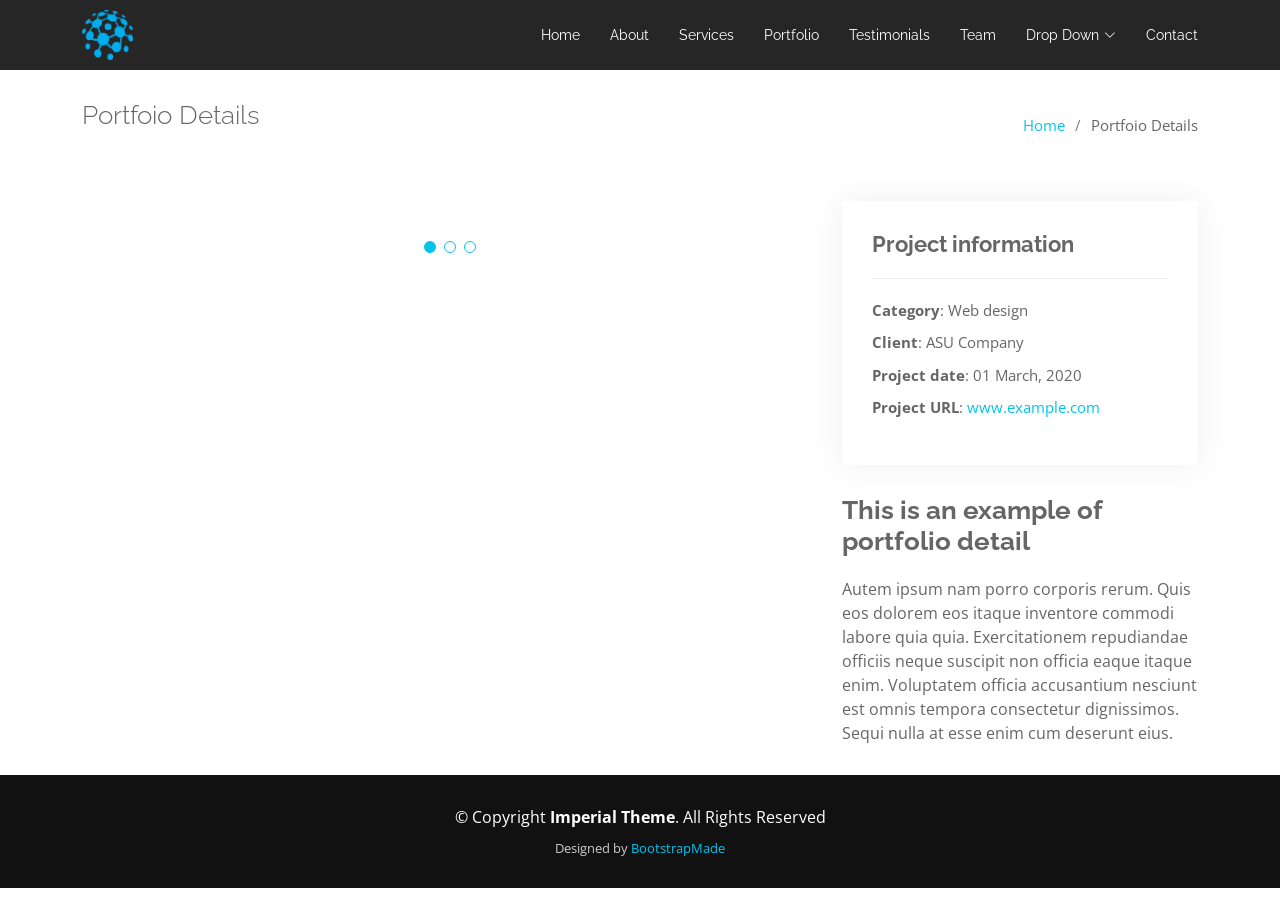
==== ASME.html @ 1d638ccb "half" ====
<!DOCTYPE html>
<html lang="en">

<head>
  <meta charset="utf-8">
  <meta content="width=device-width, initial-scale=1.0" name="viewport">

  <title>Portfolio Details - Imperial Bootstrap Template</title>
  <meta content="" name="description">
  <meta content="" name="keywords">

  <!-- Facebook Opengraph integration: https://developers.facebook.com/docs/sharing/opengraph -->
  <meta property="og:title" content="">
  <meta property="og:image" content="">
  <meta property="og:url" content="">
  <meta property="og:site_name" content="">
  <meta property="og:description" content="">

  <!-- Twitter Cards integration: https://dev.twitter.com/cards/  -->
  <meta name="twitter:card" content="summary">
  <meta name="twitter:site" content="">
  <meta name="twitter:title" content="">
  <meta name="twitter:description" content="">
  <meta name="twitter:image" content="">

  <!-- Favicons -->
  <link href="assets/img/favicon.png" rel="icon">
  <link href="assets/img/apple-touch-icon.png" rel="apple-touch-icon">

  <!-- Google Fonts -->
  <link href="https://fonts.googleapis.com/css?family=Open+Sans:300,300i,400,400i,700,700i|Raleway:300,400,500,700,800" rel="stylesheet">

  <!-- Vendor CSS Files -->
  <link href="assets/vendor/aos/aos.css" rel="stylesheet">
  <link href="assets/vendor/bootstrap/css/bootstrap.min.css" rel="stylesheet">
  <link href="assets/vendor/bootstrap-icons/bootstrap-icons.css" rel="stylesheet">
  <link href="assets/vendor/glightbox/css/glightbox.min.css" rel="stylesheet">
  <link href="assets/vendor/swiper/swiper-bundle.min.css" rel="stylesheet">

  <!-- Template Main CSS File -->
  <link href="assets/css/style.css" rel="stylesheet">

  <!-- =======================================================
  * Template Name: Imperial - v5.10.0
  * Template URL: https://bootstrapmade.com/imperial-free-onepage-bootstrap-theme/
  * Author: BootstrapMade.com
  * License: https://bootstrapmade.com/license/
  ======================================================== -->
</head>

<body>

  <!-- ======= Header ======= -->
  <header id="header" class="d-flex align-items-center">
    <div class="container d-flex align-items-center justify-content-between">

      <a href="index.html" class="logo mr-auto"><img src="assets/img/logo.png" alt=""></a>
      <!-- Uncomment below if you prefer to use a text logo -->
      <!-- <h1 class="logo mr-auto"><a href="index.html">Imperial</a></h1> -->

      <nav id="navbar" class="navbar">
        <ul>
          <li><a class="nav-link scrollto " href="#hero">Home</a></li>
          <li><a class="nav-link scrollto" href="#about">About</a></li>
          <li><a class="nav-link scrollto" href="#services">Services</a></li>
          <li><a class="nav-link scrollto " href="#portfolio">Portfolio</a></li>
          <li><a class="nav-link scrollto" href="#testimonials">Testimonials</a></li>
          <li><a class="nav-link scrollto" href="#team">Team</a></li>
          <li class="dropdown"><a href="#"><span>Drop Down</span> <i class="bi bi-chevron-down"></i></a>
            <ul>
              <li><a href="#">Drop Down 1</a></li>
              <li class="dropdown"><a href="#"><span>Deep Drop Down</span> <i class="bi bi-chevron-right"></i></a>
                <ul>
                  <li><a href="#">Deep Drop Down 1</a></li>
                  <li><a href="#">Deep Drop Down 2</a></li>
                  <li><a href="#">Deep Drop Down 3</a></li>
                  <li><a href="#">Deep Drop Down 4</a></li>
                  <li><a href="#">Deep Drop Down 5</a></li>
                </ul>
              </li>
              <li><a href="#">Drop Down 2</a></li>
              <li><a href="#">Drop Down 3</a></li>
              <li><a href="#">Drop Down 4</a></li>
            </ul>
          </li>
          <li><a class="nav-link scrollto" href="#contact">Contact</a></li>
        </ul>
        <i class="bi bi-list mobile-nav-toggle"></i>
      </nav><!-- .navbar -->

    </div>
  </header><!-- End Header -->

  <main id="main">

    <!-- ======= Breadcrumbs ======= -->
    <section id="breadcrumbs" class="breadcrumbs">
      <div class="container">

        <div class="d-flex justify-content-between align-items-center">
          <h2>Portfoio Details</h2>
          <ol>
            <li><a href="index.html">Home</a></li>
            <li>Portfoio Details</li>
          </ol>
        </div>

      </div>
    </section><!-- End Breadcrumbs -->

    <!-- ======= Portfolio Details Section ======= -->
    <section id="portfolio-details" class="portfolio-details">
      <div class="container">

        <div class="row gy-4">

          <div class="col-lg-8">
            <div class="portfolio-details-slider swiper">
              <div class="swiper-wrapper align-items-center">

                <div class="swiper-slide">
                  <img src="assets/img/portfolio/portfolio-details-1.jpg" alt="">
                </div>

                <div class="swiper-slide">
                  <img src="assets/img/portfolio/portfolio-details-2.jpg" alt="">
                </div>

                <div class="swiper-slide">
                  <img src="assets/img/portfolio/portfolio-details-3.jpg" alt="">
                </div>

              </div>
              <div class="swiper-pagination"></div>
            </div>
          </div>

          <div class="col-lg-4">
            <div class="portfolio-info">
              <h3>Project information</h3>
              <ul>
                <li><strong>Category</strong>: Web design</li>
                <li><strong>Client</strong>: ASU Company</li>
                <li><strong>Project date</strong>: 01 March, 2020</li>
                <li><strong>Project URL</strong>: <a href="#">www.example.com</a></li>
              </ul>
            </div>
            <div class="portfolio-description">
              <h2>This is an example of portfolio detail</h2>
              <p>
                Autem ipsum nam porro corporis rerum. Quis eos dolorem eos itaque inventore commodi labore quia quia. Exercitationem repudiandae officiis neque suscipit non officia eaque itaque enim. Voluptatem officia accusantium nesciunt est omnis tempora consectetur dignissimos. Sequi nulla at esse enim cum deserunt eius.
              </p>
            </div>
          </div>

        </div>

      </div>
    </section><!-- End Portfolio Details Section -->

  </main><!-- End #main -->

  <!-- ======= Footer ======= -->
  <footer id="footer">
    <div class="container">
      <div class="row">
        <div class="col-md-12">
          <div class="copyright">
            &copy; Copyright <strong>Imperial Theme</strong>. All Rights Reserved
          </div>
          <div class="credits">
            <!--
            All the links in the footer should remain intact.
            You can delete the links only if you purchased the pro version.
            Licensing information: https://bootstrapmade.com/license/
            Purchase the pro version with working PHP/AJAX contact form: https://bootstrapmade.com/buy/?theme=Imperial
          -->
            Designed by <a href="https://bootstrapmade.com/">BootstrapMade</a>
          </div>
        </div>
      </div>
    </div>
  </footer><!-- End Footer -->

  <div id="preloader"></div>
  <a href="#" class="back-to-top d-flex align-items-center justify-content-center"><i class="bi bi-arrow-up-short"></i></a>

  <!-- Vendor JS Files -->
  <script src="assets/vendor/aos/aos.js"></script>
  <script src="assets/vendor/bootstrap/js/bootstrap.bundle.min.js"></script>
  <script src="assets/vendor/glightbox/js/glightbox.min.js"></script>
  <script src="assets/vendor/isotope-layout/isotope.pkgd.min.js"></script>
  <script src="assets/vendor/swiper/swiper-bundle.min.js"></script>
  <script src="assets/vendor/typed.js/typed.min.js"></script>
  <script src="assets/vendor/php-email-form/validate.js"></script>

  <!-- Template Main JS File -->
  <script src="assets/js/main.js"></script>

</body>

</html>
---- assets/css/style.css ----
/**
* Template Name: Imperial - v5.10.0
* Template URL: https://bootstrapmade.com/imperial-free-onepage-bootstrap-theme/
* Author: BootstrapMade.com
* License: https://bootstrapmade.com/license/
*/

/*--------------------------------------------------------------
# General
--------------------------------------------------------------*/
body {
  background: #fff;
  color: #666666;
  font-family: "Open Sans", sans-serif;
}

.button {
  background-color: #1ba0de;
  border: none;
  color: rgb(0, 0, 0);
  padding: 20px;
  text-align: center;
  text-decoration: none;
  display: inline-block;
  font-size: 16px;
  margin: 4px 2px;
}

.button1 {border-radius: 50px;}

a {
  text-decoration: none;
  color: #03C4EB;
  transition: 0.5s;
}

a:hover,
a:active,
a:focus {
  color: #ffffff;
  outline: none;
  text-decoration: none;
}

p {
  padding: 0;
  margin: 0 0 30px 0;
}

h1,
h2,
h3,
h4,
h5,
h6 {
  font-family: "Raleway", sans-serif;
  font-weight: 400;
  margin: 0 0 20px 0;
  padding: 0;
}

/* Prelaoder */
#preloader {
  position: fixed;
  left: 0;
  top: 0;
  z-index: 999;
  width: 100%;
  height: 100%;
  overflow: visible;
  background: #fff url("../img/preloader.svg") no-repeat center center;
}

/*--------------------------------------------------------------
# Back to top button
--------------------------------------------------------------*/
.back-to-top {
  position: fixed;
  visibility: hidden;
  opacity: 0;
  right: 15px;
  bottom: 15px;
  z-index: 996;
  background: #03C4EB;
  width: 40px;
  height: 40px;
  border-radius: 4px;
  transition: all 0.4s;
}

.back-to-top i {
  font-size: 28px;
  color: #fff;
  line-height: 0;
}

.back-to-top:hover {
  background: #1bd6fc;
  color: #fff;
}

.back-to-top.active {
  visibility: visible;
  opacity: 1;
}

/*--------------------------------------------------------------
# Welcome
--------------------------------------------------------------*/
#hero {
  display: table;
  width: 100%;
  height: 100vh;
  background: url(../img/hero-bg.jpg) top center;
  background-size: cover;
}

@media (min-width: 1024px) {
  #hero {
    background-attachment: fixed;
  }
}

#hero .hero-logo {
  margin: 20px;
}

#hero .hero-logo img {
  max-width: 100%;
}

#hero .hero-container {
  background: rgba(0, 0, 0, 0.8);
  display: table-cell;
  margin: 0;
  padding: 0;
  text-align: center;
  vertical-align: middle;
}

#hero h1 {
  margin: 30px 0 10px 0;
  font-weight: 700;
  line-height: 48px;
  text-transform: uppercase;
  color: #fff;
}

@media (max-width: 768px) {
  #hero h1 {
    font-size: 28px;
    line-height: 36px;
  }
}

#hero h2 {
  color: #ccc;
  margin-bottom: 50px;
}

#hero h2 span {
  color: #fff;
  transition: 0.3s;
  border-bottom: 2px solid #03C4EB;
}

@media (max-width: 768px) {
  #hero h2 {
    font-size: 24px;
    line-height: 26px;
    margin-bottom: 30px;
  }

  #hero h2 .rotating {
    display: block;
  }
}

#hero .rotating>.animated {
  display: inline-block;
}

#hero .actions a {
  font-family: "Raleway", sans-serif;
  text-transform: uppercase;
  font-weight: 500;
  font-size: 16px;
  letter-spacing: 1px;
  display: inline-block;
  padding: 8px 20px;
  border-radius: 2px;
  transition: 0.5s;
  margin: 10px;
}

#hero .btn-get-started {
  background: #03C4EB;
  border: 2px solid #03C4EB;
  color: #fff;
}

#hero .btn-get-started:hover {
  background: none;
  border: 2px solid #fff;
  color: #fff;
}

#hero .btn-services {
  border: 2px solid #fff;
  color: #fff;
}

#hero .btn-services:hover {
  background: #03C4EB;
  border: 2px solid #03C4EB;
}

/*--------------------------------------------------------------
# Header
--------------------------------------------------------------*/
#header {
  background: #0d0d0d;
  transition: all 0.5s;
  z-index: 997;
  height: 70px;
}

@media (max-width: 992px) {
  #header {
    height: 60px;
  }
}

#header.fixed-top {
  background: rgba(0, 0, 0, 0.85);
}

#header .logo {
  font-size: 30px;
  margin: 0;
  padding: 0;
  line-height: 1;
  font-weight: 400;
  letter-spacing: 2px;
  text-transform: uppercase;
}

#header .logo a {
  color: #fff;
}

#header .logo img {
  height: 50px;
}

.scrolled-offset {
  margin-top: 70px;
}

@media (max-width: 992px) {
  .scrolled-offset {
    margin-top: 60px;
  }
}

/*--------------------------------------------------------------
# Navigation Menu
--------------------------------------------------------------*/
/**
* Desktop Navigation 
*/
.navbar {
  padding: 0;
}

.navbar ul {
  margin: 0;
  padding: 0;
  display: flex;
  list-style: none;
  align-items: center;
}

.navbar li {
  position: relative;
}

.navbar a,
.navbar a:focus {
  display: flex;
  align-items: center;
  justify-content: space-between;
  padding: 10px 0 10px 30px;
  font-family: "Raleway", sans-serif;
  font-size: 14px;
  color: #fff;
  white-space: nowrap;
  transition: 0.3s;
}

.navbar a i,
.navbar a:focus i {
  font-size: 12px;
  line-height: 0;
  margin-left: 5px;
}

.navbar a:hover,
.navbar .active,
.navbar .active:focus,
.navbar li:hover>a {
  color: #03C4EB;
}

.navbar .dropdown ul {
  display: block;
  position: absolute;
  left: 14px;
  top: calc(100% + 30px);
  margin: 0;
  padding: 10px 0;
  z-index: 99;
  opacity: 0;
  visibility: hidden;
  background: #fff;
  box-shadow: 0px 0px 30px rgba(127, 137, 161, 0.25);
  transition: 0.3s;
}

.navbar .dropdown ul li {
  min-width: 200px;
}

.navbar .dropdown ul a {
  padding: 10px 20px;
  text-transform: none;
  color: #333333;
}

.navbar .dropdown ul a i {
  font-size: 12px;
}

.navbar .dropdown ul a:hover,
.navbar .dropdown ul .active:hover,
.navbar .dropdown ul li:hover>a {
  color: #03C4EB;
}

.navbar .dropdown:hover>ul {
  opacity: 1;
  top: 100%;
  visibility: visible;
}

.navbar .dropdown .dropdown ul {
  top: 0;
  left: calc(100% - 30px);
  visibility: hidden;
}

.navbar .dropdown .dropdown:hover>ul {
  opacity: 1;
  top: 0;
  left: 100%;
  visibility: visible;
}

@media (max-width: 1366px) {
  .navbar .dropdown .dropdown ul {
    left: -90%;
  }

  .navbar .dropdown .dropdown:hover>ul {
    left: -100%;
  }
}

/**
* Mobile Navigation 
*/
.mobile-nav-toggle {
  color: #fff;
  font-size: 28px;
  cursor: pointer;
  display: none;
  line-height: 0;
  transition: 0.5s;
}

@media (max-width: 991px) {
  .mobile-nav-toggle {
    display: block;
  }

  .navbar ul {
    display: none;
  }
}

.navbar-mobile {
  position: fixed;
  overflow: hidden;
  top: 0;
  right: 0;
  left: 0;
  bottom: 0;
  background: rgba(26, 26, 26, 0.9);
  transition: 0.3s;
  z-index: 999;
}

.navbar-mobile .mobile-nav-toggle {
  position: absolute;
  top: 15px;
  right: 15px;
}

.navbar-mobile ul {
  display: block;
  position: absolute;
  top: 55px;
  right: 15px;
  bottom: 15px;
  left: 15px;
  padding: 10px 0;
  background-color: #fff;
  overflow-y: auto;
  transition: 0.3s;
}

.navbar-mobile a,
.navbar-mobile a:focus {
  padding: 10px 20px;
  font-size: 15px;
  color: #333333;
}

.navbar-mobile a:hover,
.navbar-mobile .active,
.navbar-mobile li:hover>a {
  color: #03C4EB;
}

.navbar-mobile .getstarted,
.navbar-mobile .getstarted:focus {
  margin: 15px;
}

.navbar-mobile .dropdown ul {
  position: static;
  display: none;
  margin: 10px 20px;
  padding: 10px 0;
  z-index: 99;
  opacity: 1;
  visibility: visible;
  background: #fff;
  box-shadow: 0px 0px 30px rgba(127, 137, 161, 0.25);
}

.navbar-mobile .dropdown ul li {
  min-width: 200px;
}

.navbar-mobile .dropdown ul a {
  padding: 10px 20px;
}

.navbar-mobile .dropdown ul a i {
  font-size: 12px;
}

.navbar-mobile .dropdown ul a:hover,
.navbar-mobile .dropdown ul .active:hover,
.navbar-mobile .dropdown ul li:hover>a {
  color: #03C4EB;
}

.navbar-mobile .dropdown>.dropdown-active {
  display: block;
}

/*--------------------------------------------------------------
# Sections
--------------------------------------------------------------*/
/* Sections Common
--------------------------------*/
section {
  overflow: hidden;
}

.section-title {
  font-size: 32px;
  color: rgb(0, 0, 0);
  text-transform: uppercase;
  text-align: center;
  font-weight: 700;
}

.section-description {
  text-align: center;
  margin-bottom: 40px;
}

.section-title-divider {
  width: 50px;
  height: 3px;
  background: #03C4EB;
  margin: 0 auto;
  margin-bottom: 20px;
}

.section-title2 {
  font-size: 32px;
  color: rgb(255, 255, 255);
  text-transform: uppercase;
  text-align: center;
  font-weight: 700;
}

/* Get Started Section
--------------------------------*/
#about {
  background: rgb(0, 0, 0);
  padding: 80px 0;
  color: #fff;
}

#about .about-img {
  overflow: hidden;
}

#about .about-img img {
  max-width: 100%;
}

@media (max-width: 768px) {
  #about .about-img {
    height: auto;
  }

  #about .about-img img {
    margin-left: 0;
    padding-bottom: 30px;
  }
}

#about .about-content {
  background: rgb(0, 0, 0);
}

#about .about-title {
  color: rgb(255, 255, 255);
  font-weight: 700;
  font-size: 28px;
}

#about .about-text {
  line-height: 26px;
  margin-bottom: 15px;
  color: rgb(255, 255, 255);
  background-color: rgb(0, 0, 0);
}

#about .about-text:last-child {
  margin-bottom: 0;
}

#about2 {
  background: rgb(0, 0, 0);
  padding: 80px 0;
}

#about2 .about-img {
  overflow: hidden;
}

#about2 .about-img img {
  max-width: 100%;
}

@media (max-width: 768px) {
  #about .about-img {
    height: auto;
  }

  #about2 .about-img img {
    margin-left: 0;
    padding-bottom: 30px;
  }
}

#about2 .about-content {
  background: rgb(0, 0, 0);
}

#about2 .about-title {
  color: rgb(255, 255, 255);
  font-weight: 700;
  font-size: 28px;
}

#about2 .about-text {
  line-height: 26px;
  margin-bottom: 15px;
  color: rgb(255, 255, 255);
  background-color: rgb(0, 0, 0);
}

#about2 .about-text:last-child {
  margin-bottom: 0;
}

/* Services Section
--------------------------------*/
#services {
  background: linear-gradient(rgba(255, 255, 255, 0.9), rgba(255, 255, 255, 0.9)), url("../img/services-bg.jpg") fixed center center;
  background-size: cover;
  padding: 80px 0 60px 0;
}

#services .service-item {
  margin-bottom: 20px;
}

#services .service-icon {
  float: left;
  background: #03C4EB;
  border-radius: 50%;
  transition: 0.5s;
  border: 1px solid #03C4EB;
  display: inline-flex;
  align-items: center;
  justify-content: center;
  width: 64px;
  height: 64px;
}

#services .service-icon i {
  color: #fff;
  font-size: 24px;
  line-height: 0;
}

#services .service-item:hover .service-icon {
  background: #fff;
}

#services .service-item:hover .service-icon i {
  color: #03C4EB;
}

#services .service-title {
  margin-left: 80px;
  font-weight: 700;
  margin-bottom: 15px;
  text-transform: uppercase;
}

#services .service-title a {
  color: #111;
}

#services .service-description {
  margin-left: 80px;
  line-height: 24px;
}

/* Subscribe Section
--------------------------------*/
#subscribe {
  background: linear-gradient(rgba(0, 0, 0, 0.85), rgba(0, 0, 0, 0.85)), url(../img/subscribe-bg.jpg) fixed center center;
  background-size: cover;
  
  padding: 200px 0;
}

#subscribe .subscribe-title {
  color: #fff;
  font-size: 28px;
  font-weight: 700;
}

#subscribe .subscribe-text {
  color: #fff;
}

#subscribe .subscribe-btn-container {
  text-align: center;
  padding-top: 20px;
}

#subscribe .subscribe-btn {
  font-family: "Raleway", sans-serif;
  text-transform: uppercase;
  font-weight: 500;
  font-size: 16px;
  letter-spacing: 1px;
  display: inline-block;
  padding: 8px 20px;
  border-radius: 2px;
  transition: 0.5s;
  margin: 10px;
  border: 2px solid #fff;
  color: #fff;
}

#subscribe .subscribe-btn:hover {
  background: #03C4EB;
  border: 2px solid #03C4EB;
}

/* Portfolio Section
--------------------------------*/
#portfolio {
  background: #fff;
  padding: 80px 0;
}

#portfolio #portfolio-flters {
  padding: 0;
  margin: 0 auto 35px auto;
  list-style: none;
  text-align: center;
}

#portfolio #portfolio-flters li {
  cursor: pointer;
  display: inline-block;
  padding: 8px 12px;
  font-size: 14px;
  font-weight: 600;
  line-height: 1;
  text-transform: uppercase;
  color: #666666;
  transition: all 0.3s ease-in-out;
}

#portfolio #portfolio-flters li:hover,
#portfolio #portfolio-flters li.filter-active {
  color: #03C4EB;
}

#portfolio #portfolio-flters li:last-child {
  margin-right: 0;
}

#portfolio .portfolio-item {
  margin-bottom: 30px;
}

#portfolio .portfolio-item .portfolio-info {
  opacity: 0;
  position: absolute;
  left: 12px;
  right: 12px;
  bottom: 0;
  z-index: 3;
  transition: all ease-in-out 0.3s;
  background: rgba(255, 255, 255, 0.85);
  padding: 15px;
}

#portfolio .portfolio-item .portfolio-info h4 {
  font-size: 18px;
  color: #fff;
  font-weight: 600;
  color: #333333;
  margin-bottom: 5px;
}

#portfolio .portfolio-item .portfolio-info p {
  color: #666666;
  font-size: 14px;
  margin-bottom: 0;
}

#portfolio .portfolio-item .portfolio-info .preview-link,
#portfolio .portfolio-item .portfolio-info .details-link {
  position: absolute;
  right: 48px;
  font-size: 28px;
  top: calc(50% - 28px);
  color: #4d4d4d;
}

#portfolio .portfolio-item .portfolio-info .preview-link:hover,
#portfolio .portfolio-item .portfolio-info .details-link:hover {
  color: #03C4EB;
}

#portfolio .portfolio-item .portfolio-info .details-link {
  right: 15px;
}

#portfolio .portfolio-item:hover .portfolio-info {
  opacity: 1;
}

/*--------------------------------------------------------------
# Portfolio Details
--------------------------------------------------------------*/
.portfolio-details {
  padding-top: 20px;
}

.portfolio-details .portfolio-details-slider img {
  width: 100%;
}

.portfolio-details .portfolio-details-slider .swiper-pagination {
  margin-top: 20px;
  position: relative;
}

.portfolio-details .portfolio-details-slider .swiper-pagination .swiper-pagination-bullet {
  width: 12px;
  height: 12px;
  background-color: #fff;
  opacity: 1;
  border: 1px solid #03C4EB;
}

.portfolio-details .portfolio-details-slider .swiper-pagination .swiper-pagination-bullet-active {
  background-color: #03C4EB;
}

.portfolio-details .portfolio-info {
  padding: 30px;
  box-shadow: 0px 0 30px rgba(51, 51, 51, 0.08);
}

.portfolio-details .portfolio-info h3 {
  font-size: 22px;
  font-weight: 700;
  margin-bottom: 20px;
  padding-bottom: 20px;
  border-bottom: 1px solid #eee;
}

.portfolio-details .portfolio-info ul {
  list-style: none;
  padding: 0;
  font-size: 15px;
}

.portfolio-details .portfolio-info ul li+li {
  margin-top: 10px;
}

.portfolio-details .portfolio-description {
  padding-top: 30px;
}

.portfolio-details .portfolio-description h2 {
  font-size: 26px;
  font-weight: 700;
  margin-bottom: 20px;
}

.portfolio-details .portfolio-description p {
  padding: 0;
}

/* Testimonials Section
--------------------------------*/
#testimonials {
  background: #f6f6f6;
  padding: 80px 0;
}

#testimonials .profile {
  text-align: center;
}

#testimonials .profile .pic {
  border-radius: 50%;
  border: 6px solid #fff;
  margin-bottom: 15px;
  overflow: hidden;
  height: 260px;
  width: 260px;
}

#testimonials .profile .pic img {
  max-width: 100%;
}

#testimonials .profile h4 {
  font-weight: 700;
  color: #03C4EB;
  margin-bottom: 5px;
}

#testimonials .profile span {
  color: #333333;
}

#testimonials .quote {
  position: relative;
  background: #fff;
  padding: 60px;
  margin-top: 40px;
  font-size: 16px;
  font-style: italic;
  border-radius: 5px;
}

#testimonials .quote b {
  display: inline-block;
  font-size: 22px;
  left: -9px;
  position: relative;
  top: -8px;
}

#testimonials .quote small {
  display: inline-block;
  right: -9px;
  position: relative;
  top: 4px;
}

/* Team Section
--------------------------------*/
#team {
  background: #fff;
  padding: 80px 0 60px 0;
}

#team .member {
  text-align: center;
  margin-bottom: 20px;
}

#team .member .pic {
  margin-bottom: 15px;
  overflow: hidden;
  height: 260px;
}

#team .member .pic img {
  max-width: 100%;
}

#team .member h4 {
  font-weight: 700;
  margin-bottom: 2px;
}

#team .member span {
  font-style: italic;
  display: block;
  font-size: 13px;
}

#team .member .social {
  margin-top: 15px;
}

#team .member .social a {
  color: #b3b3b3;
}

#team .member .social a:hover {
  color: #03C4EB;
}

#team .member .social i {
  font-size: 18px;
  margin: 0 2px;
}

/* Contact Section
--------------------------------*/
#contact {
  background: #f7f7f7;
  padding: 80px 0 120px 0;
}

#contact .info {
  color: #333333;
}

#contact .info i {
  font-size: 32px;
  color: #03C4EB;
  float: left;
  line-height: 0;
}

#contact .info p {
  padding: 0 0 10px 50px;
  line-height: 24px;
}

#contact .php-email-form .error-message {
  display: none;
  color: #fff;
  background: #ed3c0d;
  text-align: left;
  padding: 15px;
  font-weight: 600;
}

#contact .php-email-form .error-message br+br {
  margin-top: 25px;
}

#contact .php-email-form .sent-message {
  display: none;
  color: #fff;
  background: #18d26e;
  text-align: center;
  padding: 15px;
  font-weight: 600;
}

#contact .php-email-form .loading {
  display: none;
  background: #fff;
  text-align: center;
  padding: 15px;
}

#contact .php-email-form .loading:before {
  content: "";
  display: inline-block;
  border-radius: 50%;
  width: 24px;
  height: 24px;
  margin: 0 10px -6px 0;
  border: 3px solid #18d26e;
  border-top-color: #eee;
  -webkit-animation: animate-loading 1s linear infinite;
  animation: animate-loading 1s linear infinite;
}

#contact .php-email-form input,
#contact .php-email-form textarea {
  border-radius: 0;
  box-shadow: none;
}

#contact .php-email-form input::focus,
#contact .php-email-form textarea::focus {
  background-color: #03C4EB;
}

#contact .php-email-form button[type=submit] {
  background: #03C4EB;
  border: 0;
  padding: 10px 24px;
  color: #fff;
  transition: 0.4s;
}

#contact .php-email-form button[type=submit]:hover {
  background: #25d8fc;
}

@-webkit-keyframes animate-loading {
  0% {
    transform: rotate(0deg);
  }

  100% {
    transform: rotate(360deg);
  }
}

@keyframes animate-loading {
  0% {
    transform: rotate(0deg);
  }

  100% {
    transform: rotate(360deg);
  }
}

/*--------------------------------------------------------------
# Breadcrumbs
--------------------------------------------------------------*/
.breadcrumbs {
  padding: 30px 0;
}

.breadcrumbs h2 {
  font-size: 26px;
  font-weight: 300;
}

.breadcrumbs ol {
  display: flex;
  flex-wrap: wrap;
  list-style: none;
  padding: 0;
  margin: 0;
  font-size: 15px;
}

.breadcrumbs ol li+li {
  padding-left: 10px;
}

.breadcrumbs ol li+li::before {
  display: inline-block;
  padding-right: 10px;
  color: gray;
  content: "/";
}

@media (max-width: 768px) {
  .breadcrumbs .d-flex {
    display: block !important;
  }

  .breadcrumbs ol {
    display: block;
  }

  .breadcrumbs ol li {
    display: inline-block;
  }
}

/*--------------------------------------------------------------
# Footer
--------------------------------------------------------------*/
#footer {
  background: #111;
  padding: 30px 0;
  color: #fff;
}

#footer .copyright {
  text-align: center;
}

#footer .credits {
  padding-top: 10px;
  text-align: center;
  font-size: 13px;
  color: #ccc;
}
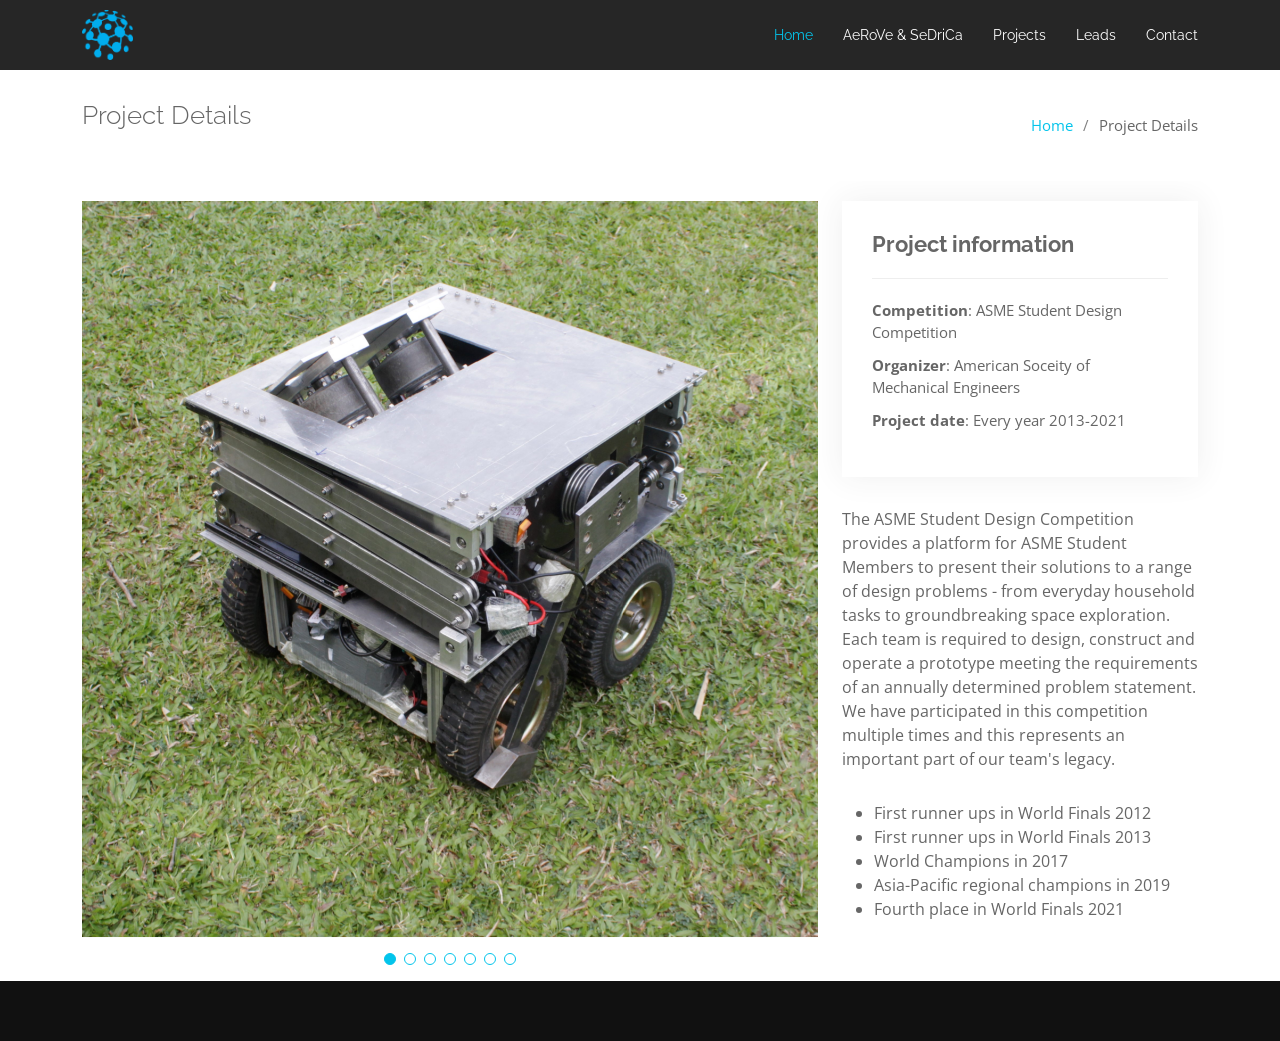
==== commit 4f5ff216: "all except sponsor page" ====
--- a/ASME.html
+++ b/ASME.html
@@ -5,7 +5,7 @@
   <meta charset="utf-8">
   <meta content="width=device-width, initial-scale=1.0" name="viewport">
 
-  <title>Portfolio Details - Imperial Bootstrap Template</title>
+  <title>UMIC Projects</title>
   <meta content="" name="description">
   <meta content="" name="keywords">
 
@@ -60,36 +60,18 @@
 
       <nav id="navbar" class="navbar">
         <ul>
-          <li><a class="nav-link scrollto " href="#hero">Home</a></li>
-          <li><a class="nav-link scrollto" href="#about">About</a></li>
-          <li><a class="nav-link scrollto" href="#services">Services</a></li>
-          <li><a class="nav-link scrollto " href="#portfolio">Portfolio</a></li>
-          <li><a class="nav-link scrollto" href="#testimonials">Testimonials</a></li>
-          <li><a class="nav-link scrollto" href="#team">Team</a></li>
-          <li class="dropdown"><a href="#"><span>Drop Down</span> <i class="bi bi-chevron-down"></i></a>
-            <ul>
-              <li><a href="#">Drop Down 1</a></li>
-              <li class="dropdown"><a href="#"><span>Deep Drop Down</span> <i class="bi bi-chevron-right"></i></a>
-                <ul>
-                  <li><a href="#">Deep Drop Down 1</a></li>
-                  <li><a href="#">Deep Drop Down 2</a></li>
-                  <li><a href="#">Deep Drop Down 3</a></li>
-                  <li><a href="#">Deep Drop Down 4</a></li>
-                  <li><a href="#">Deep Drop Down 5</a></li>
-                </ul>
-              </li>
-              <li><a href="#">Drop Down 2</a></li>
-              <li><a href="#">Drop Down 3</a></li>
-              <li><a href="#">Drop Down 4</a></li>
-            </ul>
-          </li>
-          <li><a class="nav-link scrollto" href="#contact">Contact</a></li>
+          <li><a class="nav-link scrollto active" href="index.html#hero">Home</a></li>
+          <li><a class="nav-link scrollto" href="index.html#about">AeRoVe & SeDriCa</a></li>
+          <li><a class="nav-link scrollto " href="index.html#portfolio">Projects</a></li>
+          <li><a class="nav-link scrollto" href="index.html#team">Leads</a></li>
+          <li><a class="nav-link scrollto" href="index.html#contact">Contact</a></li>
         </ul>
         <i class="bi bi-list mobile-nav-toggle"></i>
       </nav><!-- .navbar -->
 
     </div>
   </header><!-- End Header -->
+
 
   <main id="main">
 
@@ -98,17 +80,17 @@
       <div class="container">
 
         <div class="d-flex justify-content-between align-items-center">
-          <h2>Portfoio Details</h2>
+          <h2>Project Details</h2>
           <ol>
             <li><a href="index.html">Home</a></li>
-            <li>Portfoio Details</li>
+            <li>Project Details</li>
           </ol>
         </div>
 
       </div>
     </section><!-- End Breadcrumbs -->
 
-    <!-- ======= Portfolio Details Section ======= -->
+    <!-- ======= Project Details Section ======= -->
     <section id="portfolio-details" class="portfolio-details">
       <div class="container">
 
@@ -119,16 +101,33 @@
               <div class="swiper-wrapper align-items-center">
 
                 <div class="swiper-slide">
-                  <img src="assets/img/portfolio/portfolio-details-1.jpg" alt="">
+                  <img src="assets/img/asme/pic4asme.JPG"  alt="">
                 </div>
 
                 <div class="swiper-slide">
-                  <img src="assets/img/portfolio/portfolio-details-2.jpg" alt="">
+                  <img src="assets/img/asme/19.jpg"  alt="">
                 </div>
 
                 <div class="swiper-slide">
-                  <img src="assets/img/portfolio/portfolio-details-3.jpg" alt="">
+                  <img src="assets/img/asme/1.png" alt="">
                 </div>
+
+                <div class="swiper-slide">
+                  <img src="assets/img/asme/2.png"  alt="">
+                </div>
+
+                <div class="swiper-slide">
+                  <img src="assets/img/asme/3.png" alt="">
+                </div>
+
+                <div class="swiper-slide">
+                  <img src="assets/img/asme/4.png"  alt="">
+                </div>
+
+                <div class="swiper-slide">
+                  <img src="assets/img/asme/5.png" alt="">
+                </div>
+               
 
               </div>
               <div class="swiper-pagination"></div>
@@ -139,16 +138,22 @@
             <div class="portfolio-info">
               <h3>Project information</h3>
               <ul>
-                <li><strong>Category</strong>: Web design</li>
-                <li><strong>Client</strong>: ASU Company</li>
-                <li><strong>Project date</strong>: 01 March, 2020</li>
-                <li><strong>Project URL</strong>: <a href="#">www.example.com</a></li>
+                <li><strong>Competition</strong>: ASME Student Design Competition</li>
+                <li><strong>Organizer</strong>: American Soceity of Mechanical Engineers</li>
+                <li><strong>Project date</strong>: Every year 2013-2021</li>
               </ul>
             </div>
             <div class="portfolio-description">
-              <h2>This is an example of portfolio detail</h2>
               <p>
-                Autem ipsum nam porro corporis rerum. Quis eos dolorem eos itaque inventore commodi labore quia quia. Exercitationem repudiandae officiis neque suscipit non officia eaque itaque enim. Voluptatem officia accusantium nesciunt est omnis tempora consectetur dignissimos. Sequi nulla at esse enim cum deserunt eius.
+                The ASME Student Design Competition provides a platform for ASME Student Members to present their solutions to a range of design problems - from everyday household tasks to groundbreaking space exploration. Each team is required to design, construct and operate a prototype meeting the requirements of an annually determined problem statement. We have participated in this competition multiple times and this represents an important part of our team's legacy.<br>
+                <ul>
+                  <li>First runner ups in World Finals 2012</li>
+                  <li>First runner ups in World Finals 2013</li>
+                  <li>World Champions in 2017</li>
+                  <li>Asia-Pacific regional champions in 2019</li>
+                  <li>Fourth place in World Finals 2021</li>
+                </ul>
+                
               </p>
             </div>
           </div>
@@ -156,29 +161,14 @@
         </div>
 
       </div>
-    </section><!-- End Portfolio Details Section -->
+    </section><!-- End Project Details Section -->
 
   </main><!-- End #main -->
 
   <!-- ======= Footer ======= -->
   <footer id="footer">
     <div class="container">
-      <div class="row">
-        <div class="col-md-12">
-          <div class="copyright">
-            &copy; Copyright <strong>Imperial Theme</strong>. All Rights Reserved
-          </div>
-          <div class="credits">
-            <!--
-            All the links in the footer should remain intact.
-            You can delete the links only if you purchased the pro version.
-            Licensing information: https://bootstrapmade.com/license/
-            Purchase the pro version with working PHP/AJAX contact form: https://bootstrapmade.com/buy/?theme=Imperial
-          -->
-            Designed by <a href="https://bootstrapmade.com/">BootstrapMade</a>
-          </div>
-        </div>
-      </div>
+      
     </div>
   </footer><!-- End Footer -->
 
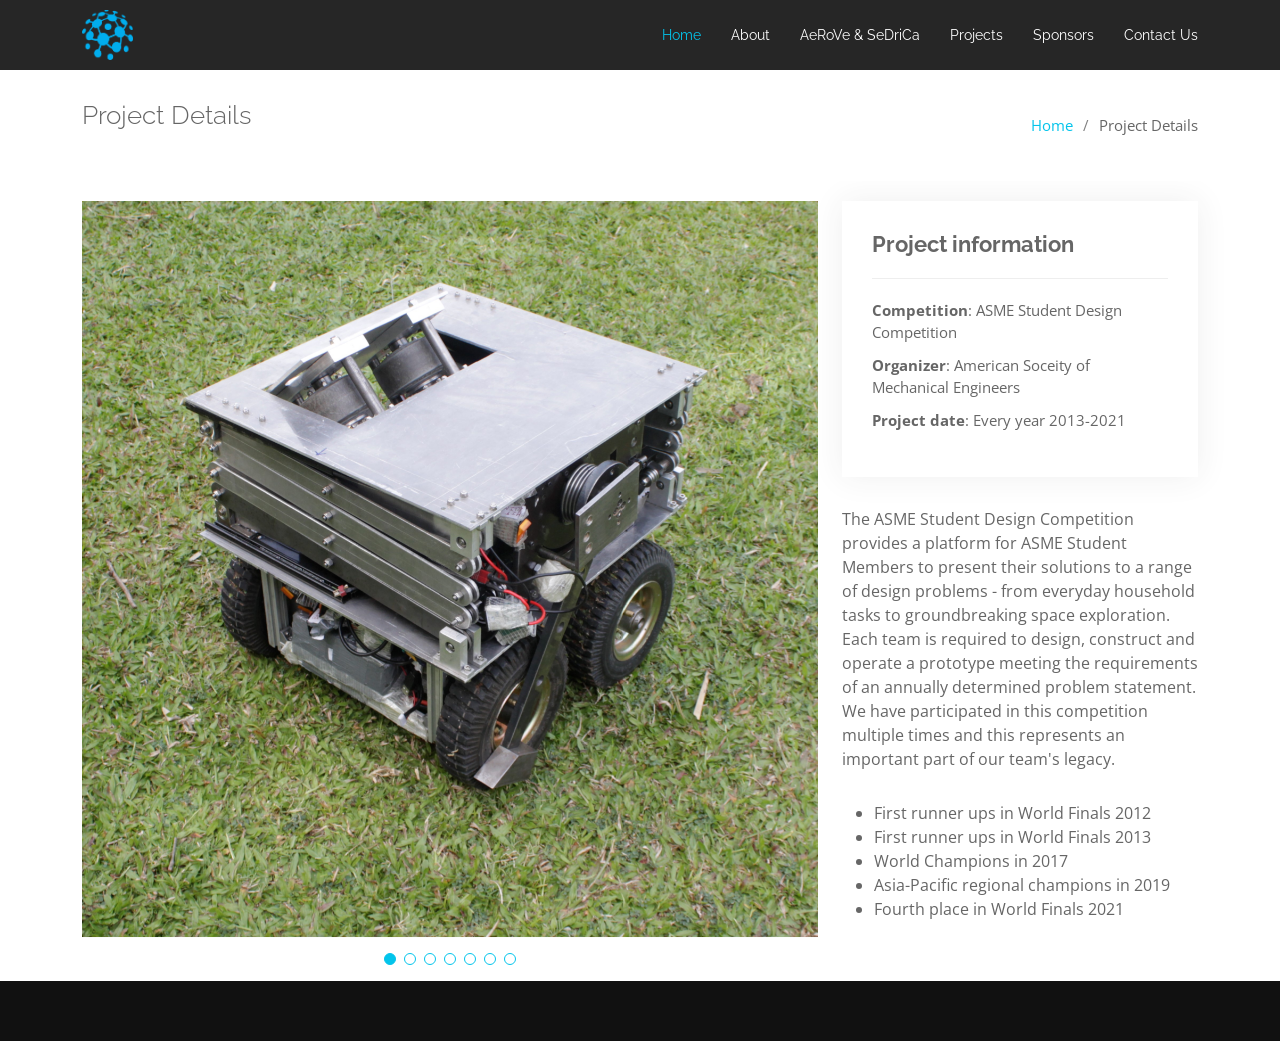
==== commit cf9f59f6: "header changes" ====
--- a/ASME.html
+++ b/ASME.html
@@ -61,10 +61,11 @@
       <nav id="navbar" class="navbar">
         <ul>
           <li><a class="nav-link scrollto active" href="index.html#hero">Home</a></li>
+          <li><a class="nav-link scrollto" href="index.html#subscribe">About</a></li>
           <li><a class="nav-link scrollto" href="index.html#about">AeRoVe & SeDriCa</a></li>
           <li><a class="nav-link scrollto " href="index.html#portfolio">Projects</a></li>
-          <li><a class="nav-link scrollto" href="index.html#team">Leads</a></li>
-          <li><a class="nav-link scrollto" href="index.html#contact">Contact</a></li>
+          <li><a class="nav-link scrollto" href="index.html#sponsor">Sponsors</a></li>
+          <li><a class="nav-link scrollto" href="index.html#contact">Contact Us</a></li>
         </ul>
         <i class="bi bi-list mobile-nav-toggle"></i>
       </nav><!-- .navbar -->
--- a/assets/css/style.css
+++ b/assets/css/style.css
@@ -673,7 +673,7 @@
   background: linear-gradient(rgba(0, 0, 0, 0.85), rgba(0, 0, 0, 0.85)), url(../img/subscribe-bg.jpg) fixed center center;
   background-size: cover;
   
-  padding: 200px 0;
+  padding: 100px 0;
 }
 
 #subscribe .subscribe-title {
@@ -714,7 +714,7 @@
 /* Portfolio Section
 --------------------------------*/
 #portfolio {
-  background: #fff;
+  background: rgb(0, 0, 0);
   padding: 80px 0;
 }
 
@@ -863,69 +863,17 @@
   padding: 0;
 }
 
-/* Testimonials Section
+/* Sponsor Section
 --------------------------------*/
-#testimonials {
-  background: #f6f6f6;
-  padding: 80px 0;
-}
-
-#testimonials .profile {
-  text-align: center;
-}
-
-#testimonials .profile .pic {
-  border-radius: 50%;
-  border: 6px solid #fff;
-  margin-bottom: 15px;
-  overflow: hidden;
-  height: 260px;
-  width: 260px;
-}
-
-#testimonials .profile .pic img {
-  max-width: 100%;
-}
-
-#testimonials .profile h4 {
-  font-weight: 700;
-  color: #03C4EB;
-  margin-bottom: 5px;
-}
-
-#testimonials .profile span {
-  color: #333333;
-}
-
-#testimonials .quote {
-  position: relative;
-  background: #fff;
-  padding: 60px;
-  margin-top: 40px;
-  font-size: 16px;
-  font-style: italic;
-  border-radius: 5px;
-}
-
-#testimonials .quote b {
-  display: inline-block;
-  font-size: 22px;
-  left: -9px;
-  position: relative;
-  top: -8px;
-}
-
-#testimonials .quote small {
-  display: inline-block;
-  right: -9px;
-  position: relative;
-  top: 4px;
+#sponsor {
+  background: linear-gradient(rgba(0, 0, 0, 0.85), rgba(0, 0, 0, 0.85)), url(../img/subscribe-bg.jpg) fixed center center;
+  padding: 80px 0 60px 0;
 }
 
 /* Team Section
 --------------------------------*/
 #team {
-  background: #fff;
+  background: linear-gradient(rgba(0, 0, 0, 0.85), rgba(0, 0, 0, 0.85)), url(../img/subscribe-bg.jpg) fixed center center;
   padding: 80px 0 60px 0;
 }
 
@@ -947,12 +895,14 @@
 #team .member h4 {
   font-weight: 700;
   margin-bottom: 2px;
+  color: rgb(255, 255, 255);
 }
 
 #team .member span {
   font-style: italic;
   display: block;
   font-size: 13px;
+  color: rgb(255, 255, 255);
 }
 
 #team .member .social {
@@ -975,7 +925,7 @@
 /* Contact Section
 --------------------------------*/
 #contact {
-  background: #f7f7f7;
+  background: #000000;
   padding: 80px 0 120px 0;
 }
 
@@ -993,11 +943,12 @@
 #contact .info p {
   padding: 0 0 10px 50px;
   line-height: 24px;
+  color: rgb(255, 255, 255);
 }
 
 #contact .php-email-form .error-message {
   display: none;
-  color: #fff;
+  color: rgb(255, 252, 252);
   background: #ed3c0d;
   text-align: left;
   padding: 15px;
@@ -1010,7 +961,7 @@
 
 #contact .php-email-form .sent-message {
   display: none;
-  color: #fff;
+  color: rgb(0, 0, 0);
   background: #18d26e;
   text-align: center;
   padding: 15px;
@@ -1019,7 +970,7 @@
 
 #contact .php-email-form .loading {
   display: none;
-  background: #fff;
+  background: rgb(0, 0, 0);
   text-align: center;
   padding: 15px;
 }
